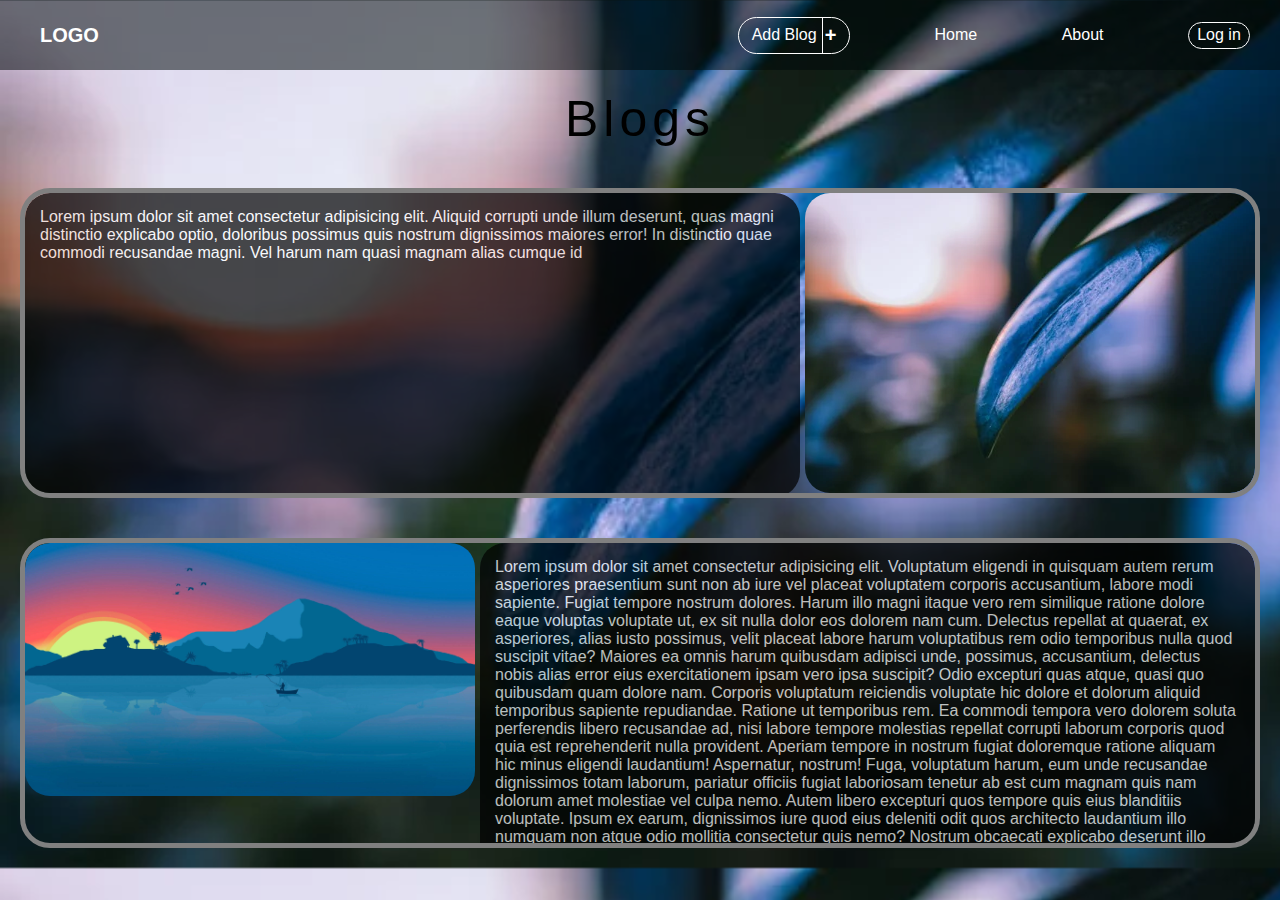
==== Blog/index.html @ 260fd0ff "Blog website" ====
<!DOCTYPE html>
<html lang="en">
<head>
    <meta charset="UTF-8">
    <meta name="viewport" content="width=device-width, initial-scale=1.0">
    <title>Document</title>
    <link rel="stylesheet" href="style.css">
</head>
<body>
    <div class="main">
        <div class="nav">
            <div class="logo">LOGO</div>
            <div class="menu">
                <div class="add">
                    <div class="txt">Add Blog</div>
                    <div class="plus">+</div>
                </div>
                <div class="nav-item">Home</div>
                <div class="nav-item">About</div>
                <div id="log">Log in</div>
            </div>
        </div>
        <div id="content">
            <div class="blog">Blogs</div>
            <div class="writing">
                <div class="text">Lorem ipsum dolor sit amet consectetur adipisicing elit. Aliquid corrupti unde illum deserunt, quas magni distinctio explicabo optio, doloribus possimus quis nostrum dignissimos maiores error! In distinctio quae commodi recusandae magni. Vel harum nam quasi magnam alias cumque id</div>
                <div class="img">
                    <img src="images/pexels-photo-1676581.webp" alt="nature">
                </div>
            </div>
            <div class="writing">
                <div class="img">
                    <img src="images/4k-minimalist-mountains-9oitratl6gd996za.jpg" alt="nature">
                </div>
                <div class="text">Lorem ipsum dolor sit amet consectetur adipisicing elit. Voluptatum eligendi in quisquam autem rerum asperiores praesentium sunt non ab iure vel placeat voluptatem corporis accusantium, labore modi sapiente. Fugiat tempore nostrum dolores. Harum illo magni itaque vero rem similique ratione dolore eaque voluptas voluptate ut, ex sit nulla dolor eos dolorem nam cum. Delectus repellat at quaerat, ex asperiores, alias iusto possimus, velit placeat labore harum voluptatibus rem odio temporibus nulla quod suscipit vitae? Maiores ea omnis harum quibusdam adipisci unde, possimus, accusantium, delectus nobis alias error eius exercitationem ipsam vero ipsa suscipit? Odio excepturi quas atque, quasi quo quibusdam quam dolore nam. Corporis voluptatum reiciendis voluptate hic dolore et dolorum aliquid temporibus sapiente repudiandae. Ratione ut temporibus rem. Ea commodi tempora vero dolorem soluta perferendis libero recusandae ad, nisi labore tempore molestias repellat corrupti laborum corporis quod quia est reprehenderit nulla provident. Aperiam tempore in nostrum fugiat doloremque ratione aliquam hic minus eligendi laudantium! Aspernatur, nostrum! Fuga, voluptatum harum, eum unde recusandae dignissimos totam laborum, pariatur officiis fugiat laboriosam tenetur ab est cum magnam quis nam dolorum amet molestiae vel culpa nemo. Autem libero excepturi quos tempore quis eius blanditiis voluptate. Ipsum ex earum, dignissimos iure quod eius deleniti odit quos architecto laudantium illo numquam non atque odio mollitia consectetur quis nemo? Nostrum obcaecati explicabo deserunt illo voluptas dolorum alias, tenetur hic accusamus corporis ab repellat modi ad atque expedita ratione nam iure blanditiis minus inventore recusandae distinctio cum quibusdam eaque? Sapiente aspernatur in blanditiis rem accusantium totam eveniet quasi id sit, provident aut aperiam quaerat nobis! Sint animi eaque iusto, recusandae praesentium accusamus alias labore expedita ratione facilis eligendi. Eum illo aliquam iste non mollitia nisi rerum delectus accusamus earum possimus veniam voluptate doloribus, esse quam sapiente quis corrupti veritatis nostrum cum, dignissimos at illum tempora neque. Ratione nulla nemo eaque, animi aliquam in nesciunt aliquid. Quibusdam, alias odit excepturi voluptatum dolor culpa tempora accusantium suscipit perferendis nulla. Quas, officiis aliquam a quod facere dolorem iure animi quibusdam, ullam eos ad minima perferendis cum. Vero molestiae, officia possimus aliquam iure quisquam tempora deleniti qui maxime hic ab. Repellat ex cupiditate earum eius illum doloremque praesentium, amet assumenda. Numquam doloribus nemo nesciunt fuga, architecto sunt minima minus necessitatibus laborum tempora ratione? Nam, dignissimos dolorem blanditiis itaque unde exercitationem libero explicabo quibusdam. Architecto at, fuga inventore omnis sapiente dolores voluptates modi molestiae illum quisquam nostrum iusto aliquid sint enim? Eos!</div>
            </div>
        </div>
    </div>
    <form action="#" id="login">
        <div id="cross-login">X</div>
        <div class="login-header">Log In</div>
        <div class="login-input">
            <div class="input">
                <label for="username">Username</label><br>
                    <input id="username" type="text" placeholder="UserName" required>
            </div>
            <div class="input">
                <label for="password">Password</label><br>
                    <input id="password" type="password" placeholder="Password" required>
            </div>
            <div class="input">
                <button id="btn">Log In</button>
            </div>
            <div id="i-input">
                <!-- <button id="btn">Sign In</button> -->
                Don't Have a Account?<u>Create One</u>

            </div>
        </div>
    </form>
    <form action="#" id="signin">
        <div id="cross-signin">X</div>
        <div class="signin-header">Sign In</div>
        <div class="signin-input">
            <div class="s-input">
                <label for="name">Username</label><br>
                    <input id="name" name="name" type="text" placeholder="UserName" required>
            </div>
            <div class="s-input">
                <label for="email">Email</label><br>
                    <input id="email" type="email" placeholder="Email" required>
            </div>
            <div class="s-input">
                <label for="pass">Password</label><br>
                    <input id="pass" type="password" placeholder="Password" required>
            </div>
            <div class="s-input">
                <button id="button">Sign In</button>
            </div>
        </div>
    </form>
    <script src="script.js"></script>
</body>
</html>
---- Blog/style.css ----
*{
    margin: 0;
    padding: 0;
}
body{
    font-family: Verdana, Geneva, Tahoma, sans-serif;
    background-image: url(images/pexels-photo-1676581.webp);
    background-repeat: repeat-y;
    background-size: cover;
    
}
.main{
    display: flex;
    flex-wrap: wrap;
    justify-content: center;
    align-items: center;
    
}
.nav{
    width: 100%;
    height: 70px;
    background-color: rgba(0, 9, 9, 0.525);
    /* opacity: 0.7; */
    
    display: flex;
    justify-content: space-between;
    align-items: center;
    position: sticky;
    top: 0;
    z-index: 999;
}
.menu{
    display: flex;
    width: 40%;
    justify-content: space-between;
    align-items: center;
    padding: 30px;
    color: white;
    /* opacity: 1; */
}
.add{
    display: flex;
    align-items: center;
    justify-content: center;
    border: 1px solid white;
    border-radius: 20px;
    height: 35px;
    width: 110px;
    font-size: 1rem;
    color: white;
    cursor: pointer;
}
.plus{
    /* border: 1px solid white; */
    padding-left: 2px;
    /* padding-top: 1px; */
    font-size: 20px;
    font-weight: 900;
}
.txt{
    border-right:1px solid white;
    height: inherit;
    display: flex;
    align-items: center;
    justify-content: center;
    padding-right: 5px;
}
.add:hover{
    scale: 1.1;
    background-color: black;
    opacity: 1;
}
.nav-item{
    cursor: pointer;
}
.nav-item:hover{
    color: whitesmoke;
    scale: 1.1;
}
#log{
    border: 1px solid white;
    border-radius: 20px;
    height: 25px;
    width: 60px;
    font-weight: 540;
    display: flex;
    align-items: center;
    justify-content: center;
    cursor: pointer;
    /* background-color: azure; */
}
#log:hover{
    scale: 1.1;
    border-radius: 20px;
    border: 2px solid black;
    background-color: wheat;
    color: blue;
}
.logo{
    padding-left: 40px;
    font-size: 20px;
    font-weight: 700;
    color: white;
}
form{
    position: absolute;
    top: 50%;
    left: 50%;
    transform: translate(-50%,-50%);
    width: 300px;
    height: 400px;
    border: 2px solid white;
    background-color: black;
    opacity: 0.7;
    display: flex;
    flex-direction: column;
    padding: 5px;
    border-radius: 20px;

}
#login{
    display:none;
}
#signin{
    /* visibility: hidden; */
    display:none;

}
#cross-signin,#cross-login{
    text-align: center;
    /* border: 1px solid; */
    width: 20px;
    margin-left: 280px;
    cursor: pointer;
    font-weight: 900;
    color: white;
}
.signin-header,.login-header{
    font-size: 28px;
    letter-spacing: 1.5px;
    text-align: center;
    color: white;
    font-weight: 800;
}
.signin-input,.login-input{
    /* border: 1px solid; */
    display: flex;
    flex-wrap: wrap;
    margin-top: 30px;
    justify-content: center;
    /* align-items: center; */
}
.s-input,.input{
    margin: 10px;
}
input{
    width: 250px;
    height: 30px;
    border: 2px solid grey;
    border-radius: 20px;
    padding: 3px;
    margin-top: 4px;
    font-size: 15px;
    font-weight: 650;
}
label{
    margin-left:5px;
    color: white;
    /* margin-bottom: 5px; */
    /* text-align: center; */
}
#btn{
    margin-top: 30px;
    height: 40px;
}

button{
    width: 90px;
    height: 30px;
    border-radius: 20px;
    font-size: 16px;
    font-weight: 600;
    cursor: pointer;
}
#i-input{
    cursor: pointer;
    color: white;
}
.blog{
    font-size: 50px;
    letter-spacing: 5px;
    text-align:center;
    margin: 20px;
}
#content{
    display: flex;
    flex-direction: column;
    width:100%;
}
.writing{
    /* width:100%; */
    max-height: 300px;
    overflow-y:scroll;
    border: 5px solid grey;
    border-radius: 30px;
    display: grid;
    grid-template-columns: auto auto;
    margin: 20px;
    column-gap: 5px;
    /* flex-wrap: wrap; */

    /* justify-content:center; */
    /* align-items: center; */
}
.text{
    /* width:60%; */
    /* border: 2px solid; */
    border-radius: 25px;
    padding: 15px;
    /* margin: 1px; */
    background-color:black;
    opacity: 0.7;
    color: white;
    /* max-height: 300px; */
    /* overflow-y: hidden; */
}
.img{
    max-width:450px;
    min-width: 350px;
    /* max-height:auto; */
    /* background-color: beige; */
    border-radius: 25px;
    object-fit:cover;
    
    /* background-image: url(images/pexels-photo-1676581.webp); */
    /* height: 200px; */
}
img{
    max-width:inherit;
    min-height: inherit;
    border-radius: 25px;
    /* max-height: inherit; */
    /* object-fit: cover; */
    aspect-ratio:inherit;

}
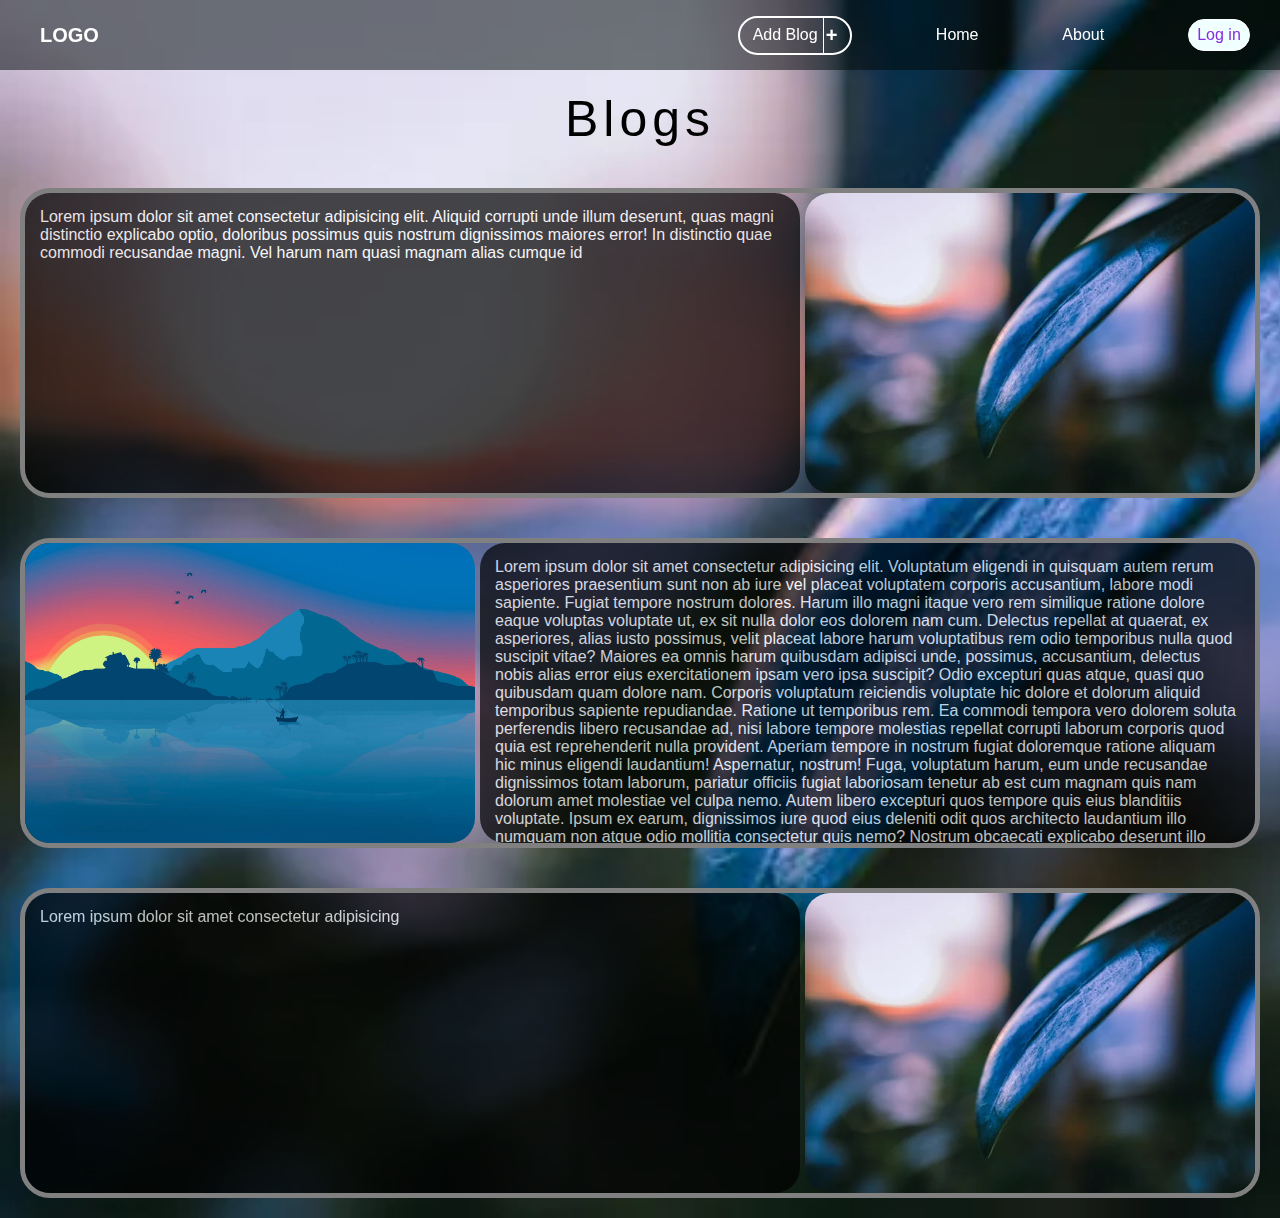
==== commit 5eb245bb: "complete website without responsiveness" ====
--- a/Blog/index.html
+++ b/Blog/index.html
@@ -3,7 +3,7 @@
 <head>
     <meta charset="UTF-8">
     <meta name="viewport" content="width=device-width, initial-scale=1.0">
-    <title>Document</title>
+    <title>Blog Page</title>
     <link rel="stylesheet" href="style.css">
 </head>
 <body>
@@ -12,7 +12,7 @@
             <div class="logo">LOGO</div>
             <div class="menu">
                 <div class="add">
-                    <div class="txt">Add Blog</div>
+                    <div id="txt">Add Blog</div>
                     <div class="plus">+</div>
                 </div>
                 <div class="nav-item">Home</div>
@@ -33,6 +33,29 @@
                     <img src="images/4k-minimalist-mountains-9oitratl6gd996za.jpg" alt="nature">
                 </div>
                 <div class="text">Lorem ipsum dolor sit amet consectetur adipisicing elit. Voluptatum eligendi in quisquam autem rerum asperiores praesentium sunt non ab iure vel placeat voluptatem corporis accusantium, labore modi sapiente. Fugiat tempore nostrum dolores. Harum illo magni itaque vero rem similique ratione dolore eaque voluptas voluptate ut, ex sit nulla dolor eos dolorem nam cum. Delectus repellat at quaerat, ex asperiores, alias iusto possimus, velit placeat labore harum voluptatibus rem odio temporibus nulla quod suscipit vitae? Maiores ea omnis harum quibusdam adipisci unde, possimus, accusantium, delectus nobis alias error eius exercitationem ipsam vero ipsa suscipit? Odio excepturi quas atque, quasi quo quibusdam quam dolore nam. Corporis voluptatum reiciendis voluptate hic dolore et dolorum aliquid temporibus sapiente repudiandae. Ratione ut temporibus rem. Ea commodi tempora vero dolorem soluta perferendis libero recusandae ad, nisi labore tempore molestias repellat corrupti laborum corporis quod quia est reprehenderit nulla provident. Aperiam tempore in nostrum fugiat doloremque ratione aliquam hic minus eligendi laudantium! Aspernatur, nostrum! Fuga, voluptatum harum, eum unde recusandae dignissimos totam laborum, pariatur officiis fugiat laboriosam tenetur ab est cum magnam quis nam dolorum amet molestiae vel culpa nemo. Autem libero excepturi quos tempore quis eius blanditiis voluptate. Ipsum ex earum, dignissimos iure quod eius deleniti odit quos architecto laudantium illo numquam non atque odio mollitia consectetur quis nemo? Nostrum obcaecati explicabo deserunt illo voluptas dolorum alias, tenetur hic accusamus corporis ab repellat modi ad atque expedita ratione nam iure blanditiis minus inventore recusandae distinctio cum quibusdam eaque? Sapiente aspernatur in blanditiis rem accusantium totam eveniet quasi id sit, provident aut aperiam quaerat nobis! Sint animi eaque iusto, recusandae praesentium accusamus alias labore expedita ratione facilis eligendi. Eum illo aliquam iste non mollitia nisi rerum delectus accusamus earum possimus veniam voluptate doloribus, esse quam sapiente quis corrupti veritatis nostrum cum, dignissimos at illum tempora neque. Ratione nulla nemo eaque, animi aliquam in nesciunt aliquid. Quibusdam, alias odit excepturi voluptatum dolor culpa tempora accusantium suscipit perferendis nulla. Quas, officiis aliquam a quod facere dolorem iure animi quibusdam, ullam eos ad minima perferendis cum. Vero molestiae, officia possimus aliquam iure quisquam tempora deleniti qui maxime hic ab. Repellat ex cupiditate earum eius illum doloremque praesentium, amet assumenda. Numquam doloribus nemo nesciunt fuga, architecto sunt minima minus necessitatibus laborum tempora ratione? Nam, dignissimos dolorem blanditiis itaque unde exercitationem libero explicabo quibusdam. Architecto at, fuga inventore omnis sapiente dolores voluptates modi molestiae illum quisquam nostrum iusto aliquid sint enim? Eos!</div>
+            </div>
+            <div class="writing">
+                <div class="text">Lorem ipsum dolor sit amet consectetur adipisicing </div>
+                <div class="img">
+                    <img src="images/pexels-photo-1676581.webp" alt="nature">
+                </div>
+            </div>
+        </div>
+    </div>
+    <div id="add-blog">
+        <div id="add-blog-cross">X</div>
+        <div class="add-blog-header">Add My Blog</div>
+        <div class="add-blog-input">
+            <div class="blog-input">
+                <label for="blogs">Write Here</label><br>
+                <textarea name="blogs" id="blogs" placeholder="Write On Me..." ></textarea>
+            </div>
+            <div class="blog-input">
+                <label for="image">Image</label><br>
+                <input id="image" type="text" placeholder="Paste Image Address...">
+            </div>
+            <div class="blog-input">
+                <button id="blog-submit">Submit</button>
             </div>
         </div>
     </div>
--- a/Blog/style.css
+++ b/Blog/style.css
@@ -42,7 +42,7 @@
     display: flex;
     align-items: center;
     justify-content: center;
-    border: 1px solid white;
+    border: 2px solid white;
     border-radius: 20px;
     height: 35px;
     width: 110px;
@@ -57,7 +57,7 @@
     font-size: 20px;
     font-weight: 900;
 }
-.txt{
+#txt{
     border-right:1px solid white;
     height: inherit;
     display: flex;
@@ -68,7 +68,7 @@
 .add:hover{
     scale: 1.1;
     background-color: black;
-    opacity: 1;
+    opacity: 0.8;
 }
 .nav-item{
     cursor: pointer;
@@ -80,29 +80,34 @@
 #log{
     border: 1px solid white;
     border-radius: 20px;
-    height: 25px;
+    height: 30px;
     width: 60px;
     font-weight: 540;
     display: flex;
     align-items: center;
     justify-content: center;
     cursor: pointer;
-    /* background-color: azure; */
+    background-color: azure;
+    color: blueviolet;
 }
 #log:hover{
     scale: 1.1;
     border-radius: 20px;
-    border: 2px solid black;
+    border: 2px solid white;
     background-color: wheat;
-    color: blue;
+    color:black;
 }
 .logo{
     padding-left: 40px;
     font-size: 20px;
     font-weight: 700;
     color: white;
-}
-form{
+    cursor:pointer;
+}
+.logo:hover{
+    scale: 1.2;
+}
+form,#add-blog{
     position: absolute;
     top: 50%;
     left: 50%;
@@ -126,7 +131,7 @@
     display:none;
 
 }
-#cross-signin,#cross-login{
+#add-blog-cross,#cross-signin,#cross-login{
     text-align: center;
     /* border: 1px solid; */
     width: 20px;
@@ -135,14 +140,14 @@
     font-weight: 900;
     color: white;
 }
-.signin-header,.login-header{
+.signin-header,.login-header,.add-blog-header{
     font-size: 28px;
     letter-spacing: 1.5px;
     text-align: center;
     color: white;
     font-weight: 800;
 }
-.signin-input,.login-input{
+.signin-input,.login-input,.blog-input{
     /* border: 1px solid; */
     display: flex;
     flex-wrap: wrap;
@@ -176,11 +181,14 @@
 
 button{
     width: 90px;
-    height: 30px;
+    height: 40px;
     border-radius: 20px;
     font-size: 16px;
     font-weight: 600;
     cursor: pointer;
+}
+button:hover{
+    scale: 1.1;
 }
 #i-input{
     cursor: pointer;
@@ -196,24 +204,21 @@
     display: flex;
     flex-direction: column;
     width:100%;
+    /* display: none; */
 }
 .writing{
     /* width:100%; */
-    max-height: 300px;
-    overflow-y:scroll;
+    height: 300px;
+    /* overflow-y:scroll; */
     border: 5px solid grey;
     border-radius: 30px;
-    display: grid;
-    grid-template-columns: auto auto;
+    display: flex;
+    /* flex-wrap: wrap; */
     margin: 20px;
     column-gap: 5px;
-    /* flex-wrap: wrap; */
-
-    /* justify-content:center; */
-    /* align-items: center; */
 }
 .text{
-    /* width:60%; */
+    width:calc(100vw - 450px);
     /* border: 2px solid; */
     border-radius: 25px;
     padding: 15px;
@@ -221,26 +226,50 @@
     background-color:black;
     opacity: 0.7;
     color: white;
-    /* max-height: 300px; */
-    /* overflow-y: hidden; */
-}
+    height:270px;
+    /* text-wrap: wrap; */
+    overflow-y:scroll;
+    overflow-x: hidden;
+    white-space: normal;
+    word-wrap: break-word;
+}
+.text::-webkit-scrollbar{
+    width: 10px;
+    /* height: 200px; */
+    /* background-color:grey ; */
+    border-radius: 40px;
+}
+
 .img{
-    max-width:450px;
-    min-width: 350px;
-    /* max-height:auto; */
-    /* background-color: beige; */
+    width:450px;
+    /* min-width: 350px; */
+    height:300px;
+    object-fit:cover;
+    position: sticky;
+    top: 0;
+}
+img{
+    width:inherit;
+    height: inherit;
     border-radius: 25px;
-    object-fit:cover;
-    
-    /* background-image: url(images/pexels-photo-1676581.webp); */
-    /* height: 200px; */
-}
-img{
-    max-width:inherit;
-    min-height: inherit;
-    border-radius: 25px;
-    /* max-height: inherit; */
-    /* object-fit: cover; */
-    aspect-ratio:inherit;
-
+
+}
+
+
+textarea{
+    width: 250px;
+    height: 70px;
+    padding: 10px;
+    margin-top: 5px;
+    font-size: 15px;
+    font-weight: 700;
+    border: 2px solid grey;
+    border-radius: 20px;
+}
+#blog-submit{
+    height: 40px;
+    margin:20px ;
+}
+#add-blog{
+    display: none;
 }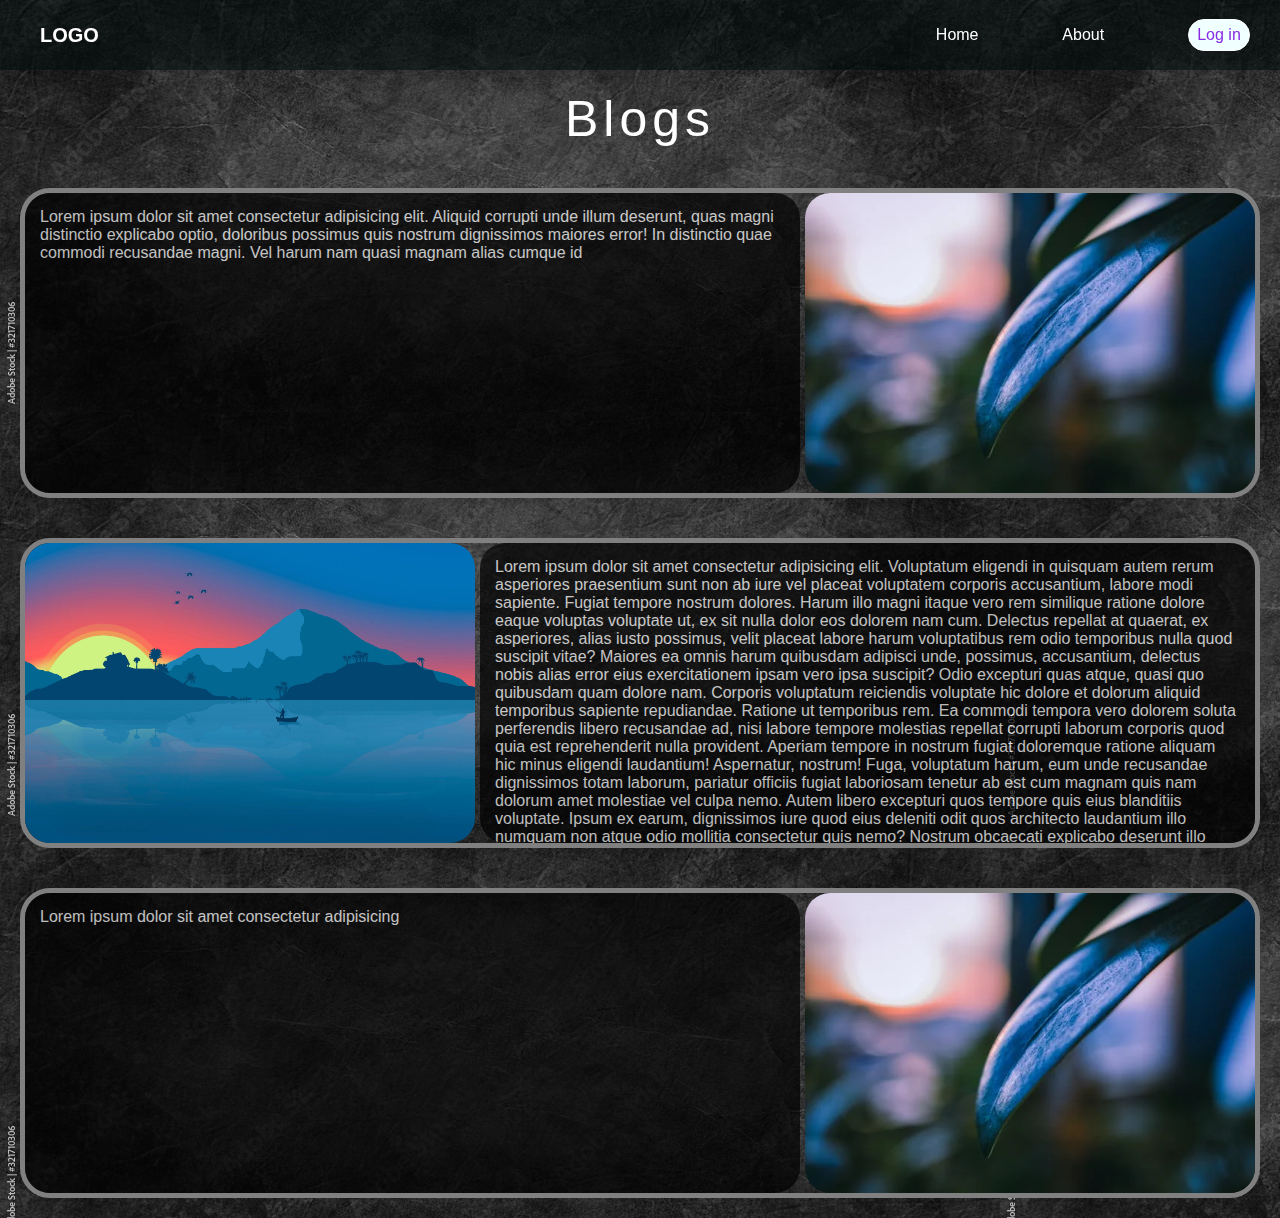
==== commit 58ac4f3d: "Responsive website with localstorage Implementation" ====
--- a/Blog/index.html
+++ b/Blog/index.html
@@ -66,10 +66,12 @@
             <div class="input">
                 <label for="username">Username</label><br>
                     <input id="username" type="text" placeholder="UserName" required>
+                    <div id="span">Username not found</div>
             </div>
             <div class="input">
                 <label for="password">Password</label><br>
                     <input id="password" type="password" placeholder="Password" required>
+                    <div id="span2">Incorrect password</div>
             </div>
             <div class="input">
                 <button id="btn">Log In</button>
@@ -88,6 +90,7 @@
             <div class="s-input">
                 <label for="name">Username</label><br>
                     <input id="name" name="name" type="text" placeholder="UserName" required>
+                    <div id="span1">Username already used</div>
             </div>
             <div class="s-input">
                 <label for="email">Email</label><br>
--- a/Blog/style.css
+++ b/Blog/style.css
@@ -4,9 +4,9 @@
 }
 body{
     font-family: Verdana, Geneva, Tahoma, sans-serif;
-    background-image: url(images/pexels-photo-1676581.webp);
-    background-repeat: repeat-y;
-    background-size: cover;
+    background-image: url(images/1000_F_321710306_h5jdGiQQtGyylQv8pojT3kDFSDViufgR.jpg);
+    background-repeat: repeat;
+    /* background-size: cover; */
     
 }
 .main{
@@ -49,6 +49,8 @@
     font-size: 1rem;
     color: white;
     cursor: pointer;
+    visibility: hidden;
+    /* display: none; */
 }
 .plus{
     /* border: 1px solid white; */
@@ -63,7 +65,8 @@
     display: flex;
     align-items: center;
     justify-content: center;
-    padding-right: 5px;
+    /* font-size: 12px; */
+    /* padding-right: 5px; */
 }
 .add:hover{
     scale: 1.1;
@@ -131,6 +134,15 @@
     display:none;
 
 }
+#span,#span1,#span2{
+    color: red;
+    /* z-index: 999 !important; */
+    /* opacity: 1 !important; */
+    font-size: 10px;
+    font-weight: 700;
+    margin: 5px;
+    display: none;
+}
 #add-blog-cross,#cross-signin,#cross-login{
     text-align: center;
     /* border: 1px solid; */
@@ -171,6 +183,7 @@
 label{
     margin-left:5px;
     color: white;
+    opacity: 1;
     /* margin-bottom: 5px; */
     /* text-align: center; */
 }
@@ -199,12 +212,14 @@
     letter-spacing: 5px;
     text-align:center;
     margin: 20px;
+    color: white;
+    /* position:sticky;
+    top: 50px; */
 }
 #content{
     display: flex;
     flex-direction: column;
     width:100%;
-    /* display: none; */
 }
 .writing{
     /* width:100%; */
@@ -245,7 +260,7 @@
     /* min-width: 350px; */
     height:300px;
     object-fit:cover;
-    position: sticky;
+    /* position: sticky; */
     top: 0;
 }
 img{
@@ -272,4 +287,129 @@
 }
 #add-blog{
     display: none;
-}+}
+
+
+
+/* @media (max-width:650px) and (min-width:320px)
+{
+    .main{
+        margin: 0;
+        padding: 0;
+        justify-content: center;
+    }
+    .blog{
+        position: sticky;
+        top: 70px;
+        border-bottom: 1px solid;
+        z-index: 1000;
+    }
+
+    #content{
+        flex-wrap:wrap;
+        padding: 0;
+    }
+
+    .writing{
+        width: inherit;
+        height: auto;
+        flex-wrap: wrap;
+        gap: 5px;
+        margin: 0;
+        padding: 0;
+    }
+    .text{
+        width: 100%;
+    }
+
+    .img{
+        width: inherit;
+        /* position: ; */
+    /* }
+    img{
+        /* width: inherit; */
+    /* }
+}   */
+
+@media (max-width: 1024px) and (min-width: 768px) {
+    .menu {
+        width: 60%;
+        padding: 20px;
+    }
+
+    .writing {
+        height: auto;
+    }
+
+    .logo {
+        padding-left: 20px;
+    }
+}
+
+@media (max-width: 767px) {
+    .menu {
+        width: 70%;
+        padding: 10px;
+    }
+
+    #txt {
+        display: none;
+    }
+    .add{
+        width: 40px;
+        height: 40px;
+        border-radius: 50%;
+    }
+    
+
+    .writing {
+        height: auto;
+        flex-wrap: wrap;
+        gap: 5px;
+        margin: 0;
+    }
+
+    .text {
+        width: 100%;
+        /* height: auto; */
+    }
+
+    .img {
+        width: 100%;
+        height: auto;
+    }
+
+    .logo {
+        padding-left: 10px;
+    }
+}
+
+@media (max-width: 480px) {
+    .menu {
+        width: 80%;
+        padding: 5px;
+    }
+    .main{
+        margin: 0;
+    }
+    
+    .writing {
+        width: 104%;
+        height: auto;
+        flex-wrap: wrap;
+    }
+
+    .text {
+        width: 100%;
+        /* height: auto; */
+    }
+
+    .img {
+        width: 100%;
+        height: auto;
+    }
+
+    .logo {
+        padding-left: 5px;
+    }
+}
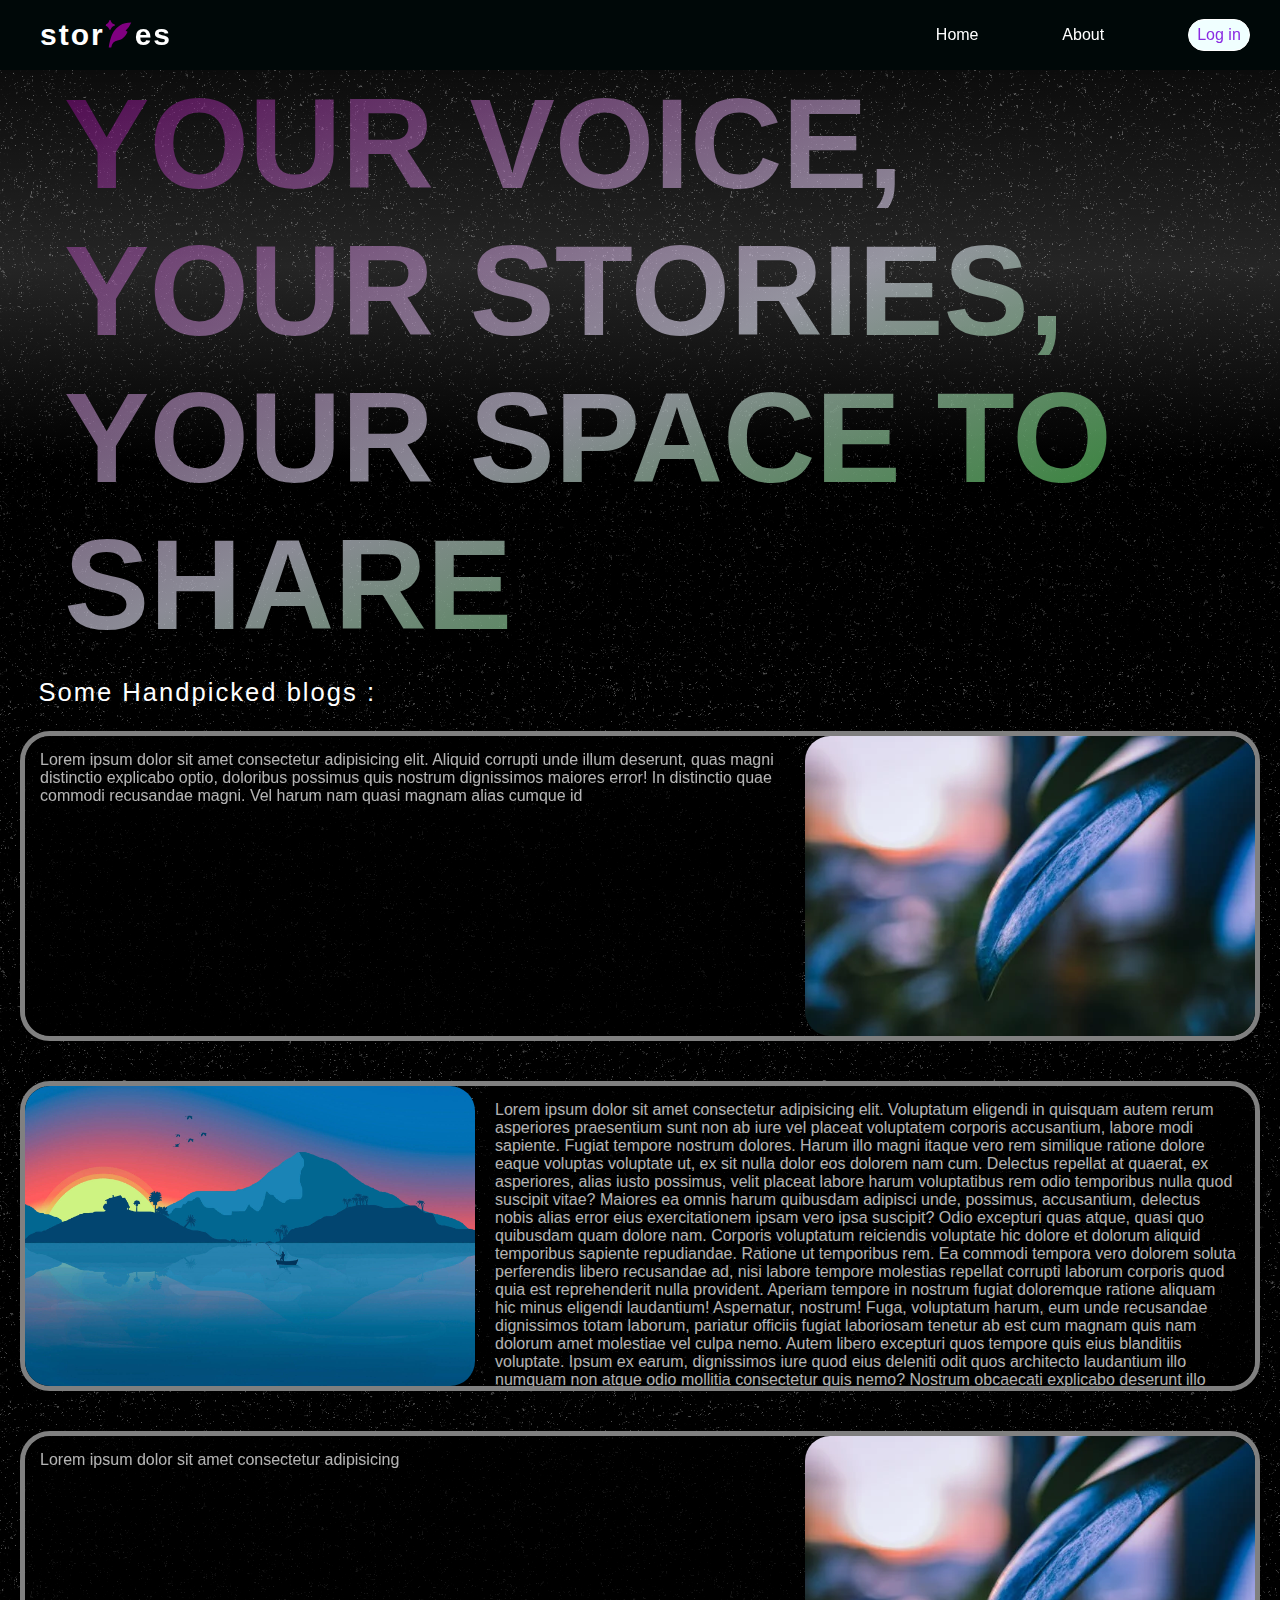
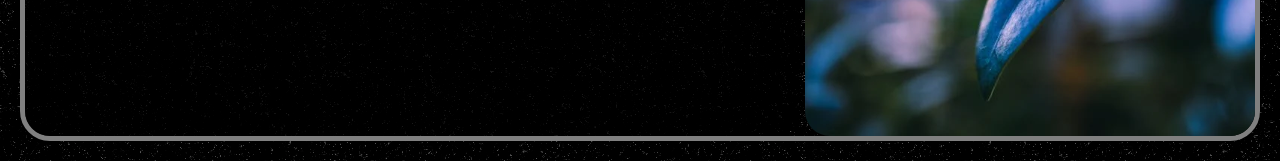
==== commit 49a19f5b: "Made some changes in the UI" ====
--- a/Blog/index.html
+++ b/Blog/index.html
@@ -9,19 +9,27 @@
 <body>
     <div class="main">
         <div class="nav">
-            <div class="logo">LOGO</div>
+            <div class="logo">stor<img style="width: 30px;height: 40px;" src="images/logopen.svg" alt="" srcset="">es</div>
             <div class="menu">
                 <div class="add">
                     <div id="txt">Add Blog</div>
                     <div class="plus">+</div>
                 </div>
-                <div class="nav-item">Home</div>
+                <div class="nav-item" id="opnpg">Home</div>
                 <div class="nav-item">About</div>
                 <div id="log">Log in</div>
             </div>
         </div>
+
+
+        <div id="blog_header">
+            <h1 id="blog_title">Your Voice, Your Stories, Your Space to Share</h1>
+        </div>
+
+
+
         <div id="content">
-            <div class="blog">Blogs</div>
+            <div class="blog">Some Handpicked blogs :</div>
             <div class="writing">
                 <div class="text">Lorem ipsum dolor sit amet consectetur adipisicing elit. Aliquid corrupti unde illum deserunt, quas magni distinctio explicabo optio, doloribus possimus quis nostrum dignissimos maiores error! In distinctio quae commodi recusandae magni. Vel harum nam quasi magnam alias cumque id</div>
                 <div class="img">
--- a/Blog/style.css
+++ b/Blog/style.css
@@ -4,14 +4,15 @@
 }
 body{
     font-family: Verdana, Geneva, Tahoma, sans-serif;
-    background-image: url(images/1000_F_321710306_h5jdGiQQtGyylQv8pojT3kDFSDViufgR.jpg);
-    background-repeat: repeat;
+    background-image: url(images/bg.svg);
+    /* background-repeat: repeat; */
     /* background-size: cover; */
     
 }
 .main{
     display: flex;
-    flex-wrap: wrap;
+    flex-direction: column;
+    /* flex-wrap: wrap; */
     justify-content: center;
     align-items: center;
     
@@ -19,7 +20,7 @@
 .nav{
     width: 100%;
     height: 70px;
-    background-color: rgba(0, 9, 9, 0.525);
+    background-color: rgb(0, 8, 8);
     /* opacity: 0.7; */
     
     display: flex;
@@ -102,14 +103,36 @@
 }
 .logo{
     padding-left: 40px;
-    font-size: 20px;
+    font-size: 30px;
     font-weight: 700;
+    letter-spacing: 2px;
+    display: flex;
+    align-items: center;
     color: white;
     cursor:pointer;
 }
 .logo:hover{
-    scale: 1.2;
-}
+    /* scale: 1.1; */
+    transform: scale(1.1);
+    transition-duration: 0.5s;
+}
+
+#blog_header{
+    color:white;
+    text-transform: uppercase;
+    height: 100%;
+    width: 100%;
+    background: linear-gradient(to bottom,rgba(255, 255, 255, 0.049),rgba(255, 255, 255, 0.147),rgba(0, 0, 0, 0.315),rgba(0, 0, 0, 0.277));
+}
+
+#blog_title{
+    font-size: 10vw;
+    margin-left: 5vw;
+    background: linear-gradient(to bottom right,rgba(128, 0, 128, 0.56),rgba(206, 206, 222, 0.674),green);
+    background-clip: text;
+    -webkit-text-fill-color: transparent;
+}
+
 form,#add-blog{
     position: absolute;
     top: 50%;
@@ -208,10 +231,11 @@
     color: white;
 }
 .blog{
-    font-size: 50px;
-    letter-spacing: 5px;
-    text-align:center;
-    margin: 20px;
+    font-size: 2vw;
+    letter-spacing: 2px;
+    /* text-align:center; */
+    margin: 20px 2px 4px 3vw;
+    text-decoration:strong;
     color: white;
     /* position:sticky;
     top: 50px; */
